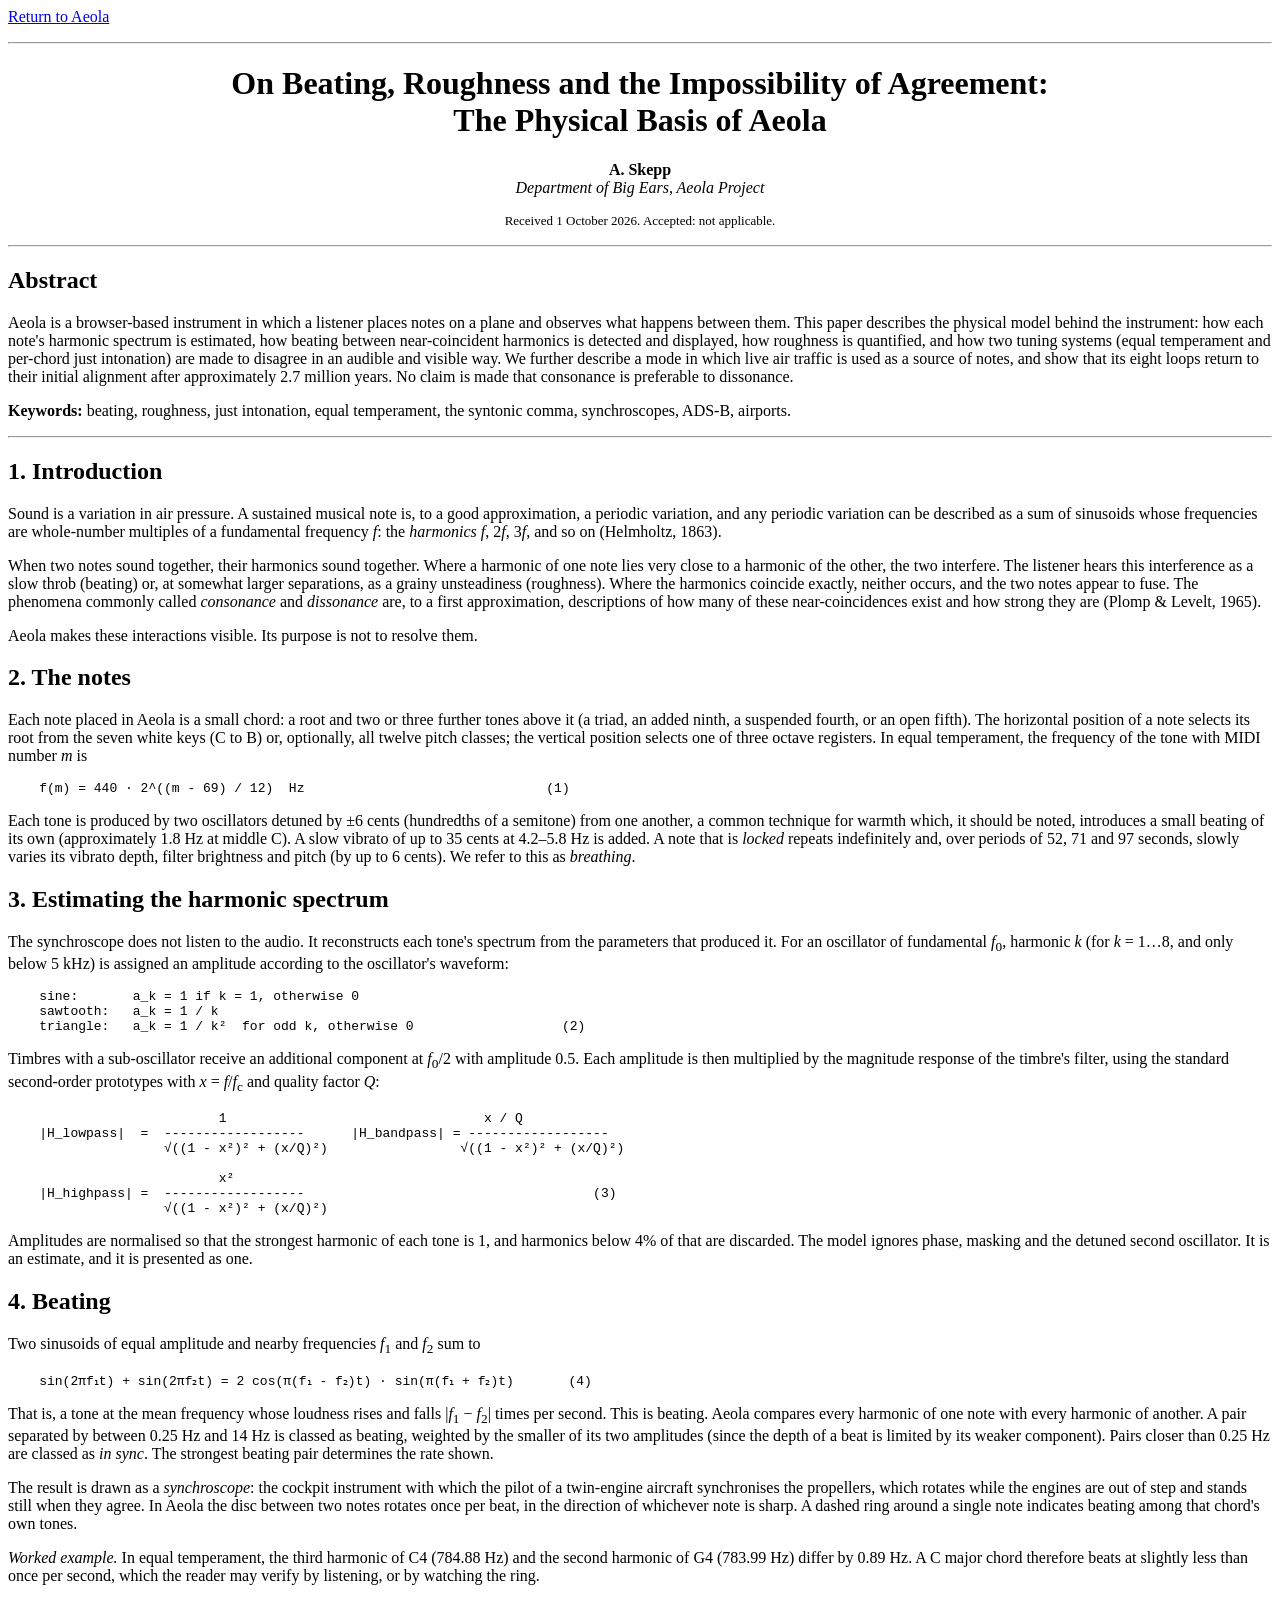
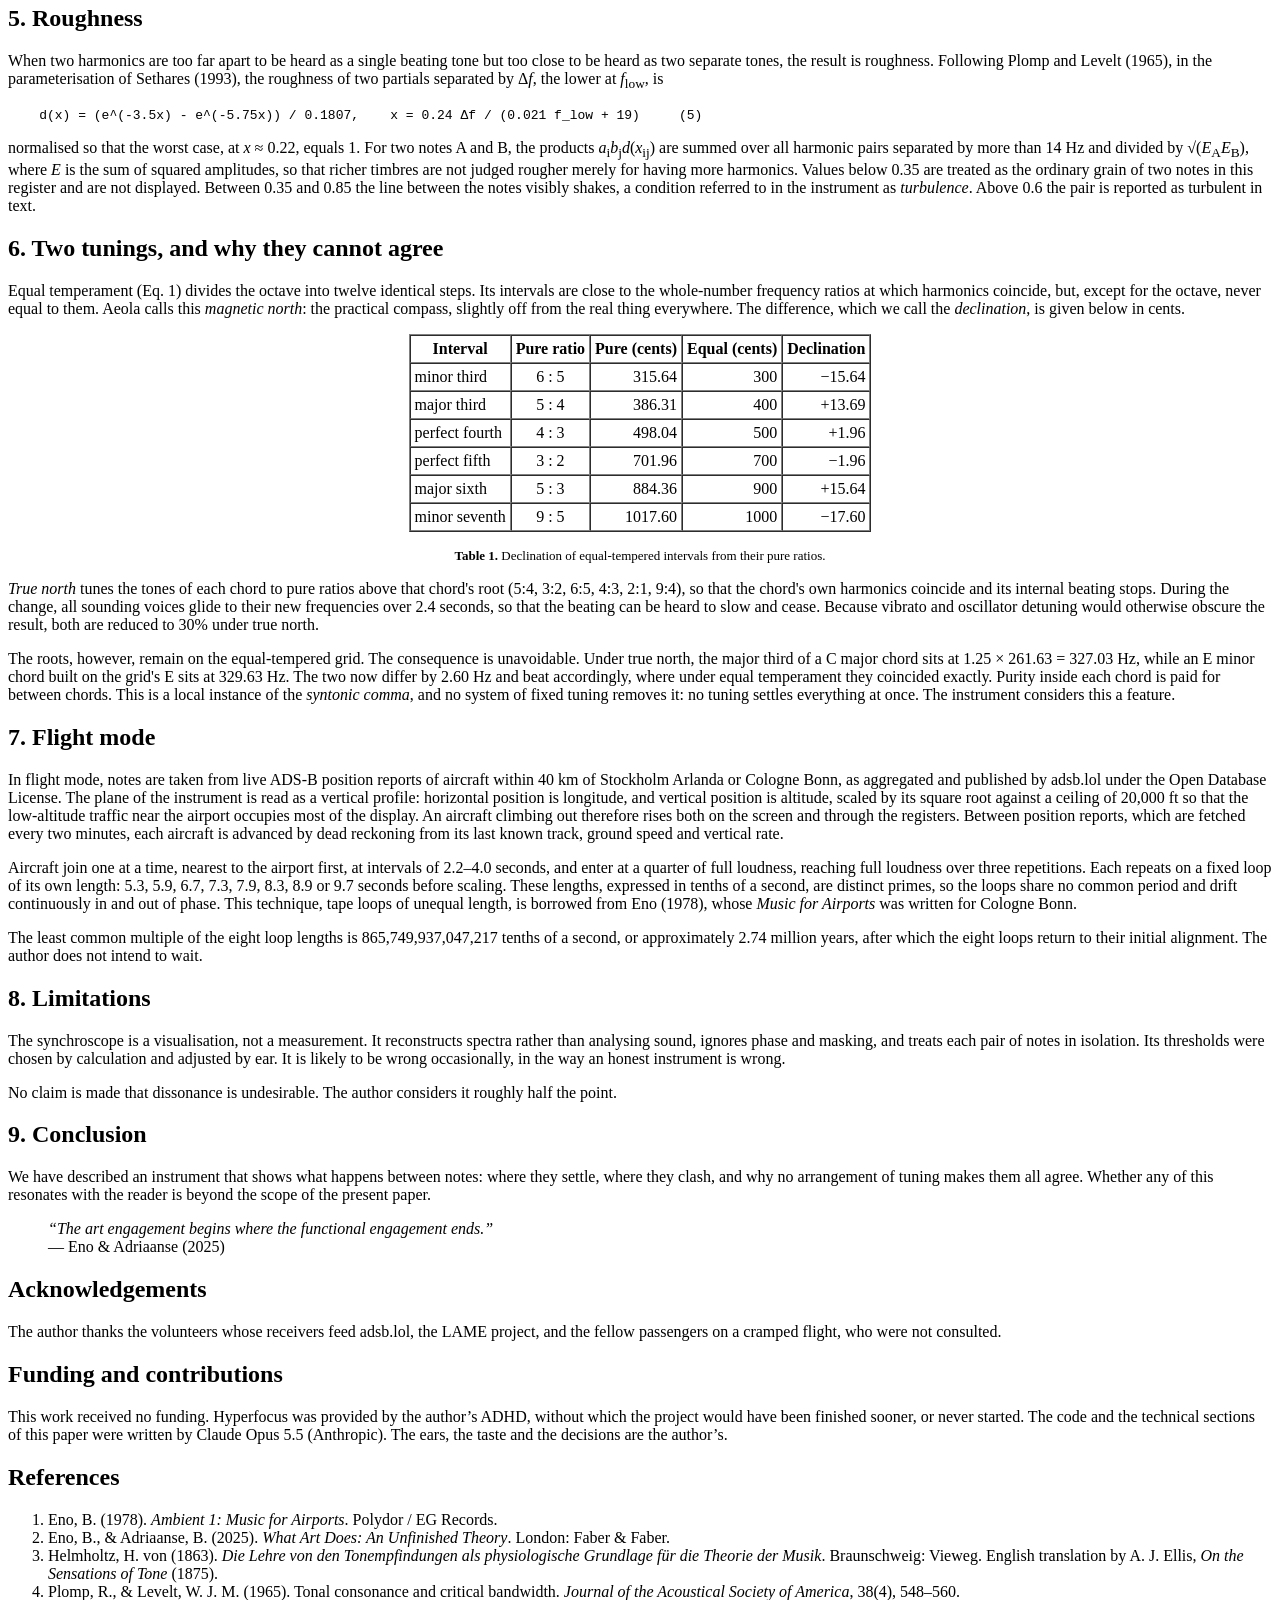
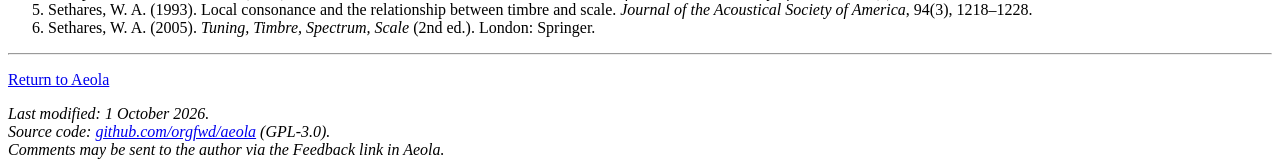
==== theory.html @ 3b07f69d "v33: B joins the grid; a deadpan paper on the physics (theory.html)" ====
<!DOCTYPE HTML PUBLIC "-//W3C//DTD HTML 3.2 Final//EN">
<html>
<head>
<title>On Beating, Roughness and the Impossibility of Agreement</title>
<!-- One concession to the present: without this, phones show the page at
     a quarter of its size. Everything else is as it would have been. -->
<meta name="viewport" content="width=device-width, initial-scale=1">
</head>
<body bgcolor="#FFFFFF" text="#000000" link="#0000EE" vlink="#551A8B" alink="#FF0000">
<font face="Times New Roman, Times, serif">

<p><a href="./">Return to Aeola</a></p>

<hr>

<center>
<h1>On Beating, Roughness and the Impossibility of Agreement:<br>
The Physical Basis of Aeola</h1>

<p><b>A. Skepp</b><br>
<i>Department of Big Ears, Aeola Project</i></p>

<p><font size="2">Received 1 October 2026. Accepted: not applicable.</font></p>
</center>

<hr>

<h2>Abstract</h2>

<p>Aeola is a browser-based instrument in which a listener places notes on a plane and observes what happens between them. This paper describes the physical model behind the instrument: how each note's harmonic spectrum is estimated, how beating between near-coincident harmonics is detected and displayed, how roughness is quantified, and how two tuning systems (equal temperament and per-chord just intonation) are made to disagree in an audible and visible way. We further describe a mode in which live air traffic is used as a source of notes, and show that its eight loops return to their initial alignment after approximately 2.7 million years. No claim is made that consonance is preferable to dissonance.</p>

<p><b>Keywords:</b> beating, roughness, just intonation, equal temperament, the syntonic comma, synchroscopes, ADS-B, airports.</p>

<hr>

<h2>1. Introduction</h2>

<p>Sound is a variation in air pressure. A sustained musical note is, to a good approximation, a periodic variation, and any periodic variation can be described as a sum of sinusoids whose frequencies are whole-number multiples of a fundamental frequency <i>f</i>: the <i>harmonics</i> <i>f</i>, 2<i>f</i>, 3<i>f</i>, and so on (Helmholtz, 1863).</p>

<p>When two notes sound together, their harmonics sound together. Where a harmonic of one note lies very close to a harmonic of the other, the two interfere. The listener hears this interference as a slow throb (beating) or, at somewhat larger separations, as a grainy unsteadiness (roughness). Where the harmonics coincide exactly, neither occurs, and the two notes appear to fuse. The phenomena commonly called <i>consonance</i> and <i>dissonance</i> are, to a first approximation, descriptions of how many of these near-coincidences exist and how strong they are (Plomp &amp; Levelt, 1965).</p>

<p>Aeola makes these interactions visible. Its purpose is not to resolve them.</p>

<h2>2. The notes</h2>

<p>Each note placed in Aeola is a small chord: a root and two or three further tones above it (a triad, an added ninth, a suspended fourth, or an open fifth). The horizontal position of a note selects its root from the seven white keys (C to B) or, optionally, all twelve pitch classes; the vertical position selects one of three octave registers. In equal temperament, the frequency of the tone with MIDI number <i>m</i> is</p>

<pre>
    f(m) = 440 &middot; 2^((m - 69) / 12)  Hz                               (1)
</pre>

<p>Each tone is produced by two oscillators detuned by &plusmn;6 cents (hundredths of a semitone) from one another, a common technique for warmth which, it should be noted, introduces a small beating of its own (approximately 1.8 Hz at middle C). A slow vibrato of up to 35 cents at 4.2&ndash;5.8 Hz is added. A note that is <i>locked</i> repeats indefinitely and, over periods of 52, 71 and 97 seconds, slowly varies its vibrato depth, filter brightness and pitch (by up to 6 cents). We refer to this as <i>breathing</i>.</p>

<h2>3. Estimating the harmonic spectrum</h2>

<p>The synchroscope does not listen to the audio. It reconstructs each tone's spectrum from the parameters that produced it. For an oscillator of fundamental <i>f</i><sub>0</sub>, harmonic <i>k</i> (for <i>k</i> = 1&hellip;8, and only below 5 kHz) is assigned an amplitude according to the oscillator's waveform:</p>

<pre>
    sine:       a_k = 1 if k = 1, otherwise 0
    sawtooth:   a_k = 1 / k
    triangle:   a_k = 1 / k&sup2;  for odd k, otherwise 0                   (2)
</pre>

<p>Timbres with a sub-oscillator receive an additional component at <i>f</i><sub>0</sub>/2 with amplitude 0.5. Each amplitude is then multiplied by the magnitude response of the timbre's filter, using the standard second-order prototypes with <i>x</i> = <i>f</i>/<i>f</i><sub>c</sub> and quality factor <i>Q</i>:</p>

<pre>
                           1                                 x / Q
    |H_lowpass|  =  ------------------      |H_bandpass| = ------------------
                    &radic;((1 - x&sup2;)&sup2; + (x/Q)&sup2;)                 &radic;((1 - x&sup2;)&sup2; + (x/Q)&sup2;)

                           x&sup2;
    |H_highpass| =  ------------------                                     (3)
                    &radic;((1 - x&sup2;)&sup2; + (x/Q)&sup2;)
</pre>

<p>Amplitudes are normalised so that the strongest harmonic of each tone is 1, and harmonics below 4% of that are discarded. The model ignores phase, masking and the detuned second oscillator. It is an estimate, and it is presented as one.</p>

<h2>4. Beating</h2>

<p>Two sinusoids of equal amplitude and nearby frequencies <i>f</i><sub>1</sub> and <i>f</i><sub>2</sub> sum to</p>

<pre>
    sin(2&pi;f&#8321;t) + sin(2&pi;f&#8322;t) = 2 cos(&pi;(f&#8321; - f&#8322;)t) &middot; sin(&pi;(f&#8321; + f&#8322;)t)       (4)
</pre>

<p>That is, a tone at the mean frequency whose loudness rises and falls |<i>f</i><sub>1</sub> &minus; <i>f</i><sub>2</sub>| times per second. This is beating. Aeola compares every harmonic of one note with every harmonic of another. A pair separated by between 0.25 Hz and 14 Hz is classed as beating, weighted by the smaller of its two amplitudes (since the depth of a beat is limited by its weaker component). Pairs closer than 0.25 Hz are classed as <i>in sync</i>. The strongest beating pair determines the rate shown.</p>

<p>The result is drawn as a <i>synchroscope</i>: the cockpit instrument with which the pilot of a twin-engine aircraft synchronises the propellers, which rotates while the engines are out of step and stands still when they agree. In Aeola the disc between two notes rotates once per beat, in the direction of whichever note is sharp. A dashed ring around a single note indicates beating among that chord's own tones.</p>

<p><i>Worked example.</i> In equal temperament, the third harmonic of C4 (784.88 Hz) and the second harmonic of G4 (783.99 Hz) differ by 0.89 Hz. A C major chord therefore beats at slightly less than once per second, which the reader may verify by listening, or by watching the ring.</p>

<h2>5. Roughness</h2>

<p>When two harmonics are too far apart to be heard as a single beating tone but too close to be heard as two separate tones, the result is roughness. Following Plomp and Levelt (1965), in the parameterisation of Sethares (1993), the roughness of two partials separated by &Delta;<i>f</i>, the lower at <i>f</i><sub>low</sub>, is</p>

<pre>
    d(x) = (e^(-3.5x) - e^(-5.75x)) / 0.1807,    x = 0.24 &Delta;f / (0.021 f_low + 19)     (5)
</pre>

<p>normalised so that the worst case, at <i>x</i> &asymp; 0.22, equals 1. For two notes A and B, the products <i>a</i><sub>i</sub><i>b</i><sub>j</sub><i>d</i>(<i>x</i><sub>ij</sub>) are summed over all harmonic pairs separated by more than 14 Hz and divided by &radic;(<i>E</i><sub>A</sub><i>E</i><sub>B</sub>), where <i>E</i> is the sum of squared amplitudes, so that richer timbres are not judged rougher merely for having more harmonics. Values below 0.35 are treated as the ordinary grain of two notes in this register and are not displayed. Between 0.35 and 0.85 the line between the notes visibly shakes, a condition referred to in the instrument as <i>turbulence</i>. Above 0.6 the pair is reported as turbulent in text.</p>

<h2>6. Two tunings, and why they cannot agree</h2>

<p>Equal temperament (Eq. 1) divides the octave into twelve identical steps. Its intervals are close to the whole-number frequency ratios at which harmonics coincide, but, except for the octave, never equal to them. Aeola calls this <i>magnetic north</i>: the practical compass, slightly off from the real thing everywhere. The difference, which we call the <i>declination</i>, is given below in cents.</p>

<center>
<table border="1" cellpadding="4" cellspacing="0">
<tr><th>Interval</th><th>Pure ratio</th><th>Pure (cents)</th><th>Equal (cents)</th><th>Declination</th></tr>
<tr><td>minor third</td><td align="center">6 : 5</td><td align="right">315.64</td><td align="right">300</td><td align="right">&minus;15.64</td></tr>
<tr><td>major third</td><td align="center">5 : 4</td><td align="right">386.31</td><td align="right">400</td><td align="right">+13.69</td></tr>
<tr><td>perfect fourth</td><td align="center">4 : 3</td><td align="right">498.04</td><td align="right">500</td><td align="right">+1.96</td></tr>
<tr><td>perfect fifth</td><td align="center">3 : 2</td><td align="right">701.96</td><td align="right">700</td><td align="right">&minus;1.96</td></tr>
<tr><td>major sixth</td><td align="center">5 : 3</td><td align="right">884.36</td><td align="right">900</td><td align="right">+15.64</td></tr>
<tr><td>minor seventh</td><td align="center">9 : 5</td><td align="right">1017.60</td><td align="right">1000</td><td align="right">&minus;17.60</td></tr>
</table>
<p><font size="2"><b>Table 1.</b> Declination of equal-tempered intervals from their pure ratios.</font></p>
</center>

<p><i>True north</i> tunes the tones of each chord to pure ratios above that chord's root (5:4, 3:2, 6:5, 4:3, 2:1, 9:4), so that the chord's own harmonics coincide and its internal beating stops. During the change, all sounding voices glide to their new frequencies over 2.4 seconds, so that the beating can be heard to slow and cease. Because vibrato and oscillator detuning would otherwise obscure the result, both are reduced to 30% under true north.</p>

<p>The roots, however, remain on the equal-tempered grid. The consequence is unavoidable. Under true north, the major third of a C major chord sits at 1.25 &times; 261.63 = 327.03 Hz, while an E minor chord built on the grid's E sits at 329.63 Hz. The two now differ by 2.60 Hz and beat accordingly, where under equal temperament they coincided exactly. Purity inside each chord is paid for between chords. This is a local instance of the <i>syntonic comma</i>, and no system of fixed tuning removes it: no tuning settles everything at once. The instrument considers this a feature.</p>

<h2>7. Flight mode</h2>

<p>In flight mode, notes are taken from live ADS-B position reports of aircraft within 40 km of Stockholm Arlanda or Cologne Bonn, as aggregated and published by adsb.lol under the Open Database License. The plane of the instrument is read as a vertical profile: horizontal position is longitude, and vertical position is altitude, scaled by its square root against a ceiling of 20,000 ft so that the low-altitude traffic near the airport occupies most of the display. An aircraft climbing out therefore rises both on the screen and through the registers. Between position reports, which are fetched every two minutes, each aircraft is advanced by dead reckoning from its last known track, ground speed and vertical rate.</p>

<p>Aircraft join one at a time, nearest to the airport first, at intervals of 2.2&ndash;4.0 seconds, and enter at a quarter of full loudness, reaching full loudness over three repetitions. Each repeats on a fixed loop of its own length: 5.3, 5.9, 6.7, 7.3, 7.9, 8.3, 8.9 or 9.7 seconds before scaling. These lengths, expressed in tenths of a second, are distinct primes, so the loops share no common period and drift continuously in and out of phase. This technique, tape loops of unequal length, is borrowed from Eno (1978), whose <i>Music for Airports</i> was written for Cologne Bonn.</p>

<p>The least common multiple of the eight loop lengths is 865,749,937,047,217 tenths of a second, or approximately 2.74 million years, after which the eight loops return to their initial alignment. The author does not intend to wait.</p>

<h2>8. Limitations</h2>

<p>The synchroscope is a visualisation, not a measurement. It reconstructs spectra rather than analysing sound, ignores phase and masking, and treats each pair of notes in isolation. Its thresholds were chosen by calculation and adjusted by ear. It is likely to be wrong occasionally, in the way an honest instrument is wrong.</p>

<p>No claim is made that dissonance is undesirable. The author considers it roughly half the point.</p>

<h2>9. Conclusion</h2>

<p>We have described an instrument that shows what happens between notes: where they settle, where they clash, and why no arrangement of tuning makes them all agree. Whether any of this resonates with the reader is beyond the scope of the present paper.</p>

<blockquote>
<p><i>&ldquo;The art engagement begins where the functional engagement ends.&rdquo;</i><br>
&mdash; Eno &amp; Adriaanse (2025)</p>
</blockquote>

<h2>Acknowledgements</h2>

<p>The author thanks the volunteers whose receivers feed adsb.lol, the LAME project, and the fellow passengers on a cramped flight, who were not consulted.</p>

<h2>Funding and contributions</h2>

<p>This work received no funding. Hyperfocus was provided by the author&rsquo;s ADHD, without which the project would have been finished sooner, or never started. The code and the technical sections of this paper were written by Claude Opus 5.5 (Anthropic). The ears, the taste and the decisions are the author&rsquo;s.</p>

<h2>References</h2>

<ol>
<li>Eno, B. (1978). <i>Ambient 1: Music for Airports</i>. Polydor / EG Records.</li>
<li>Eno, B., &amp; Adriaanse, B. (2025). <i>What Art Does: An Unfinished Theory</i>. London: Faber &amp; Faber.</li>
<li>Helmholtz, H. von (1863). <i>Die Lehre von den Tonempfindungen als physiologische Grundlage f&uuml;r die Theorie der Musik</i>. Braunschweig: Vieweg. English translation by A. J. Ellis, <i>On the Sensations of Tone</i> (1875).</li>
<li>Plomp, R., &amp; Levelt, W. J. M. (1965). Tonal consonance and critical bandwidth. <i>Journal of the Acoustical Society of America</i>, 38(4), 548&ndash;560.</li>
<li>Sethares, W. A. (1993). Local consonance and the relationship between timbre and scale. <i>Journal of the Acoustical Society of America</i>, 94(3), 1218&ndash;1228.</li>
<li>Sethares, W. A. (2005). <i>Tuning, Timbre, Spectrum, Scale</i> (2nd ed.). London: Springer.</li>
</ol>

<hr>

<p><a href="./">Return to Aeola</a></p>

<address>
Last modified: 1 October 2026.<br>
Source code: <a href="https://github.com/orgfwd/aeola">github.com/orgfwd/aeola</a> (GPL-3.0).<br>
Comments may be sent to the author via the Feedback link in Aeola.
</address>

</font>
</body>
</html>
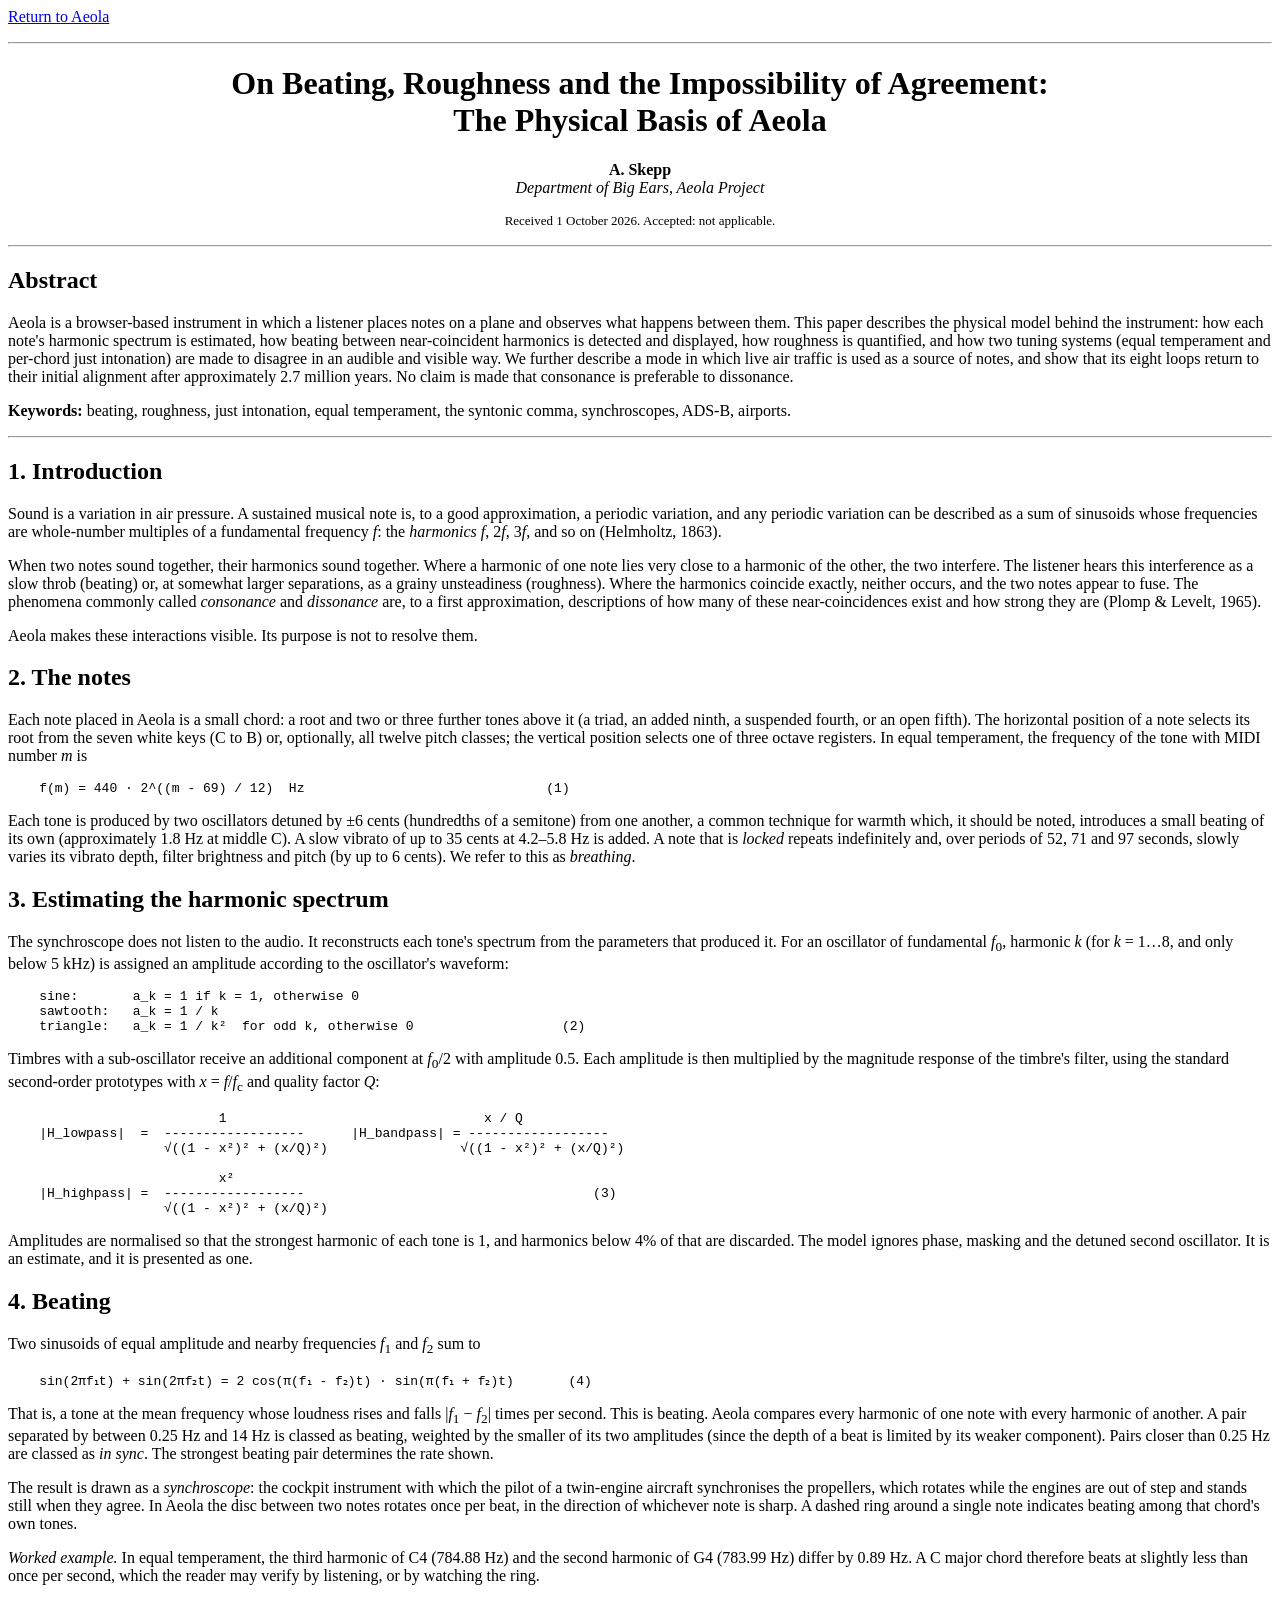
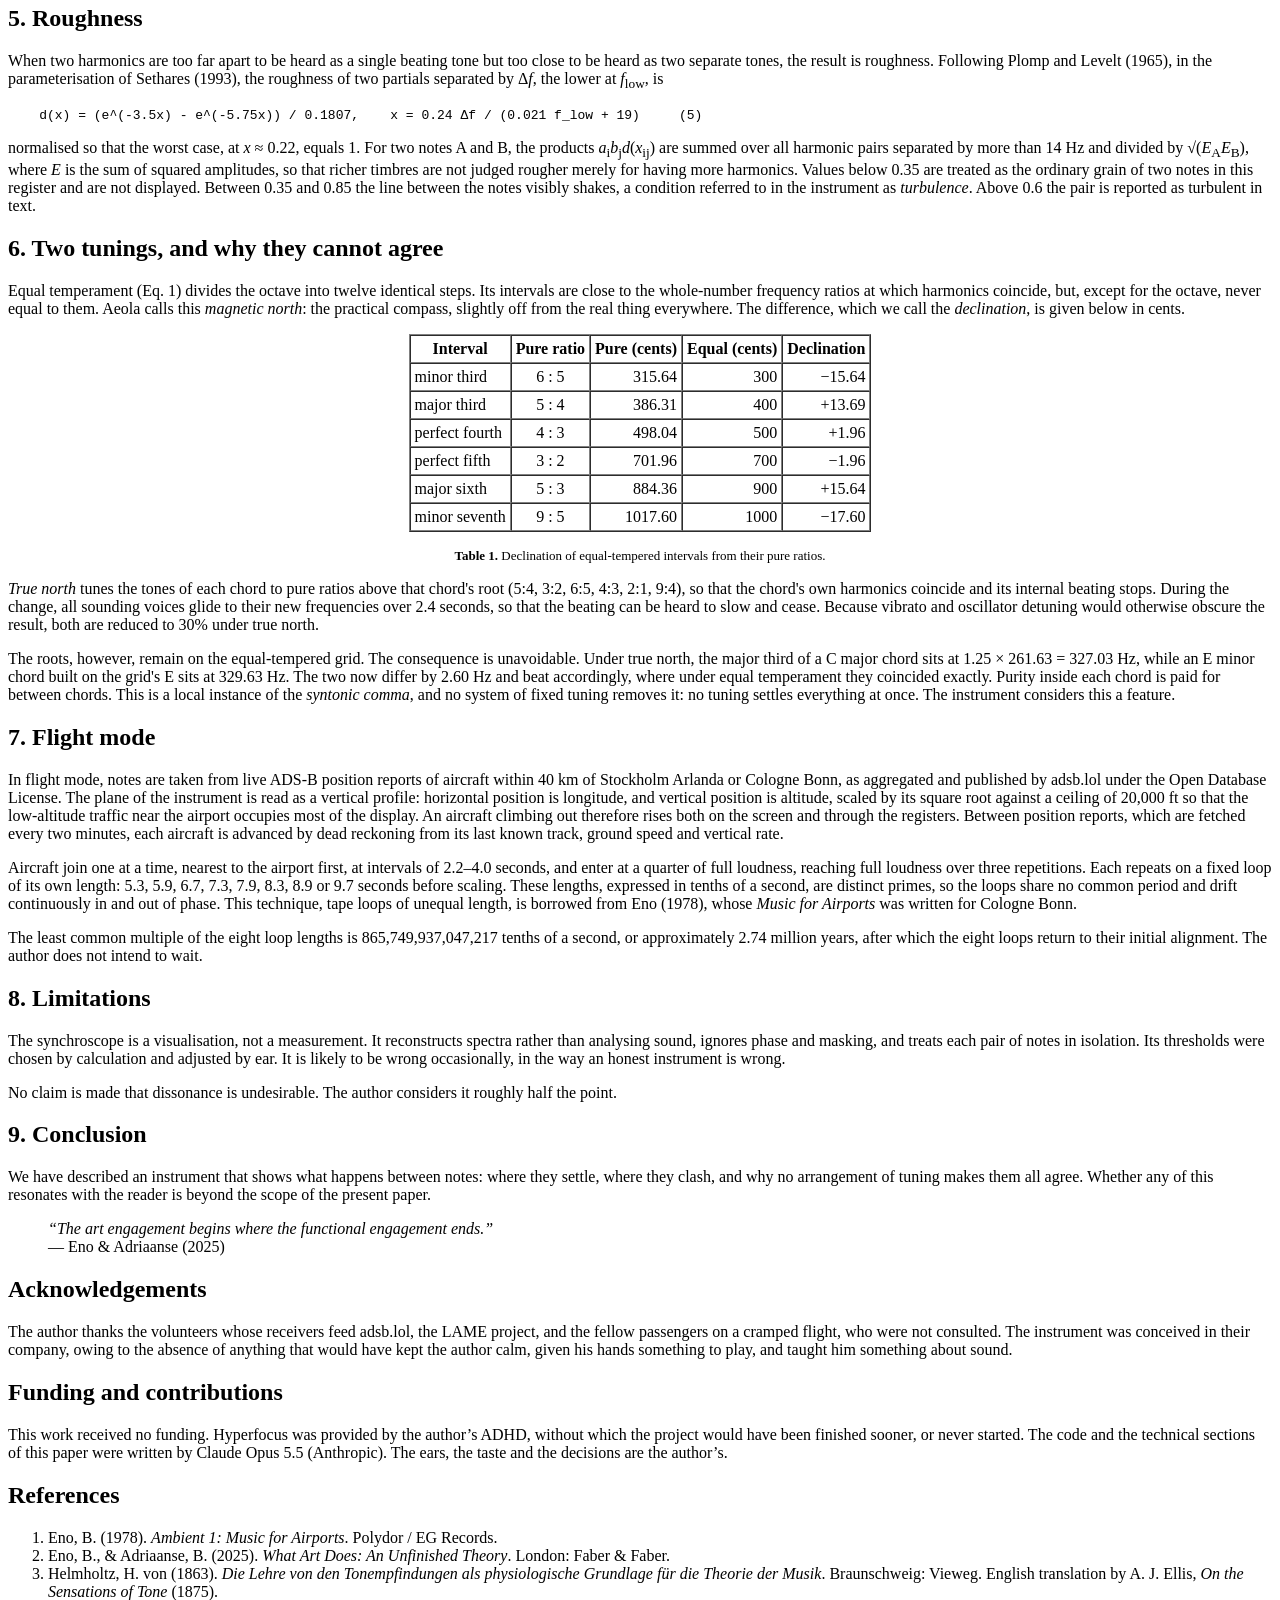
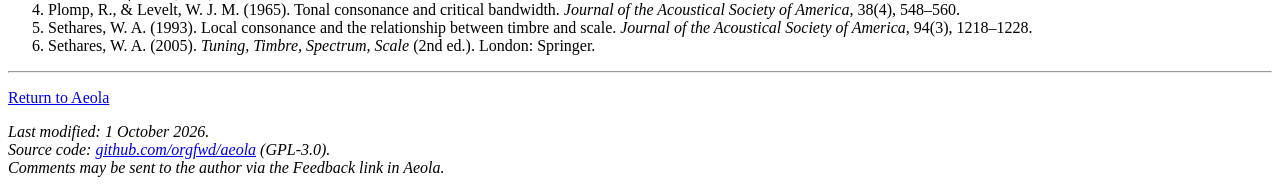
==== commit 29f14c30: "v34: the paper's acknowledgements" ====
--- a/theory.html
+++ b/theory.html
@@ -145,7 +145,7 @@
 
 <h2>Acknowledgements</h2>
 
-<p>The author thanks the volunteers whose receivers feed adsb.lol, the LAME project, and the fellow passengers on a cramped flight, who were not consulted.</p>
+<p>The author thanks the volunteers whose receivers feed adsb.lol, the LAME project, and the fellow passengers on a cramped flight, who were not consulted. The instrument was conceived in their company, owing to the absence of anything that would have kept the author calm, given his hands something to play, and taught him something about sound.</p>
 
 <h2>Funding and contributions</h2>
 
